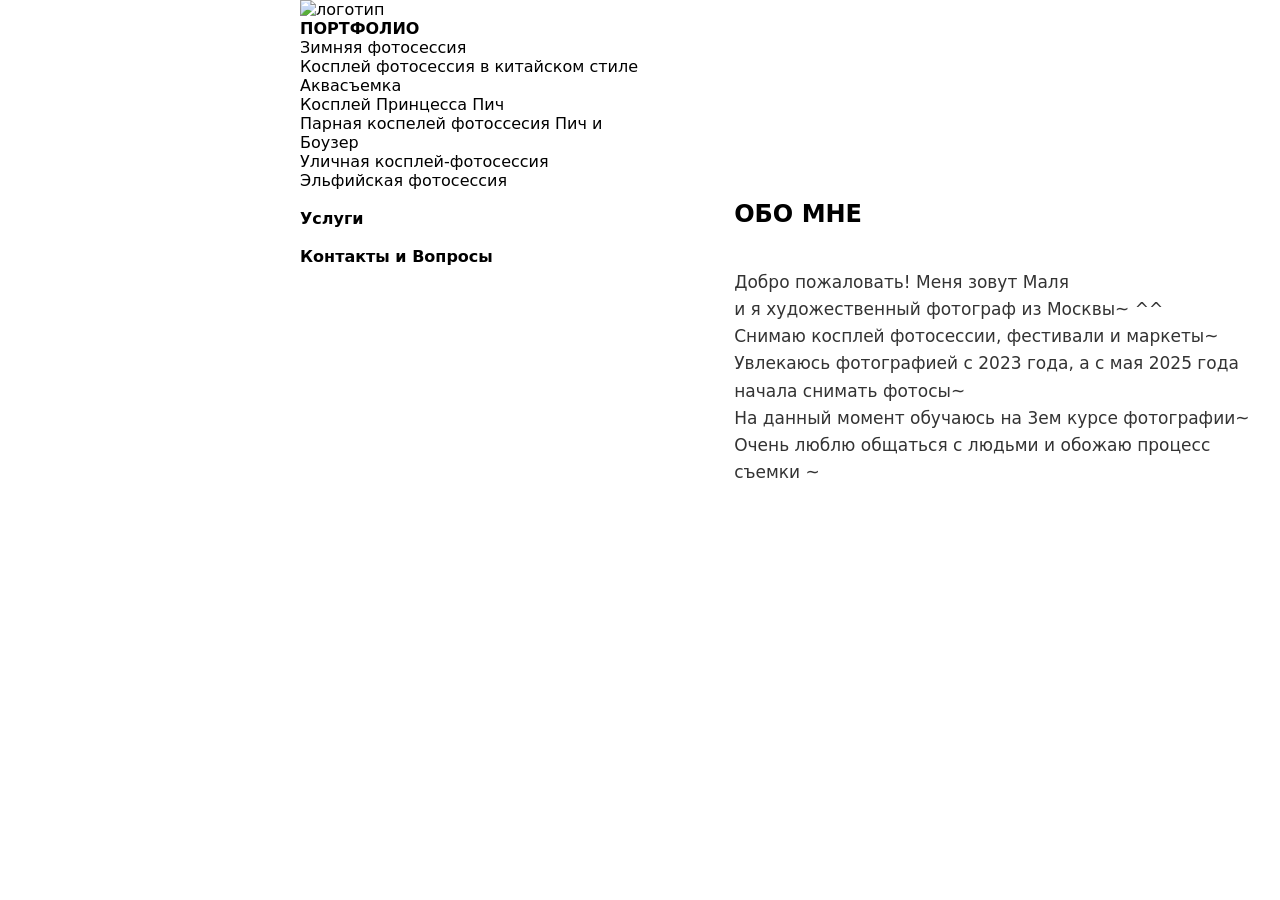
==== index.html @ 86c0ed7e "Add files via upload" ====
<!DOCTYPE html>
<html lang="en">
<head>
    <meta charset="UTF-8">
    <meta name="viewport" content="width=device-width, initial-scale=1.0">
    <title>Malya</title>
    <link rel="stylesheet" href="style.css">
    <link rel="shortcut icon" href="images/Malya photografer.ico" type="image/x-icon">
    <link rel="preconnect" href="https://fonts.googleapis.com">
<link rel="preconnect" href="https://fonts.gstatic.com" crossorigin>
<link href="https://fonts.googleapis.com/css2?family=Montserrat:ital,wght@0,100..900;1,100..900&display=swap" rel="stylesheet">   
</head>
<body>
    <header class="header1">
        <div class="div__header">
            <img src="images/malya-photoghapher.png" alt="логотип" width="250">
            <ul>              
                <li>
                    <a href="Second.html"><strong>ПОРТФОЛИО</strong></a>
                </li>

                <li>
                    <a href="Kosp2.html">Зимняя фотосессия</a>
                </li>

                <li>
                    <a href="Kosp1.html">Косплей фотосессия в китайском стиле</a>
                </li>

                <li>
                    <a href="kosp3.html">Аквасъемка</a>
                </li>
                
                <li>
                    <a href="kosp4.html">Косплей Принцесса Пич</a>
                </li>

                <li>
                    <a href="kosp5.html">Парная коспелей фотоссесия Пич и Боузер</a>
                </li>
            
                <li>
                    <a href="kosp6.html">Уличная косплей-фотосессия</a>
                </li>
                
                <li>
                    <a href="kosp8.html">Эльфийская фотосессия</a>
                </li>
                <br>
                <li>
                    <a href="services.html"><strong>Услуги</strong></a>
                </li>
                <br>
                <li>
                    <a href="contacs.html"><strong>Контакты и Вопросы</strong></a>
                </li>                    
            </ul>
        </div>

        <section class="container__1">

        <div class="div__img">
            <img src="images/mini/photo_2026-03-21_19-41-40.jpg" alt="" width="375px">
            </div>
            <div class="block__1">

                <h1 class="h1__1">ОБО МНЕ</h1>
    <div class="text__right">          
        <p>Добро пожаловать! Меня зовут Маля </p>
        <p>и я художественный фотограф из Москвы~ ^^</p>
        <p>Снимаю косплей фотосессии, фестивали и маркеты~</p>
        <p>Увлекаюсь фотографией с 2023 года, а с мая 2025 года 
        <p>начала снимать фотосы~</p>
        <p>На данный момент обучаюсь на 3ем курсе 
        фотографии~</p>
        <p>Очень люблю общаться с людьми и обожаю процесс 
        съемки ~ </p>
</div> 
</div>
</div>
            </section>
    </header>  
</body>
</html>
---- style.css ----
* {
    margin: 0;
    padding: 0;
}

body {
  font-family: system-ui, -apple-system, BlinkMacSystemFont, 'Segoe UI', Roboto, Oxygen, Ubuntu, Cantarell, 'Open Sans', 'Helvetica Neue', sans-serif;
}
ul {
  list-style: none; 
}
header {
  padding-left: 300px;
}

.header1 {
 display: flex;
}

.div__img {
    margin-left: 50px; 
    margin-top: 20px; 
    margin-top: 200px;
}

a {
  text-decoration: none; 
  color: black;
}

a:hover {
  color: gray;           
}

.text__right {
  font-size: 17px;
  line-height: 1.6; 
  text-align: left;
  color: #333;
}

.container__1 {
  display: flex;
  align-items: center;
  gap: 30px;
  margin-top: 50px;
}

.block__1 {
  margin-top: 150px;
}

 .h1__1 {
  line-height: 1.2;
  margin-bottom: 40px;
  
} 



pre {
  font-family: system-ui, -apple-system, BlinkMacSystemFont, 'Segoe UI', Roboto, Oxygen, Ubuntu, Cantarell, 'Open Sans', 'Helvetica Neue', sans-serif;
}
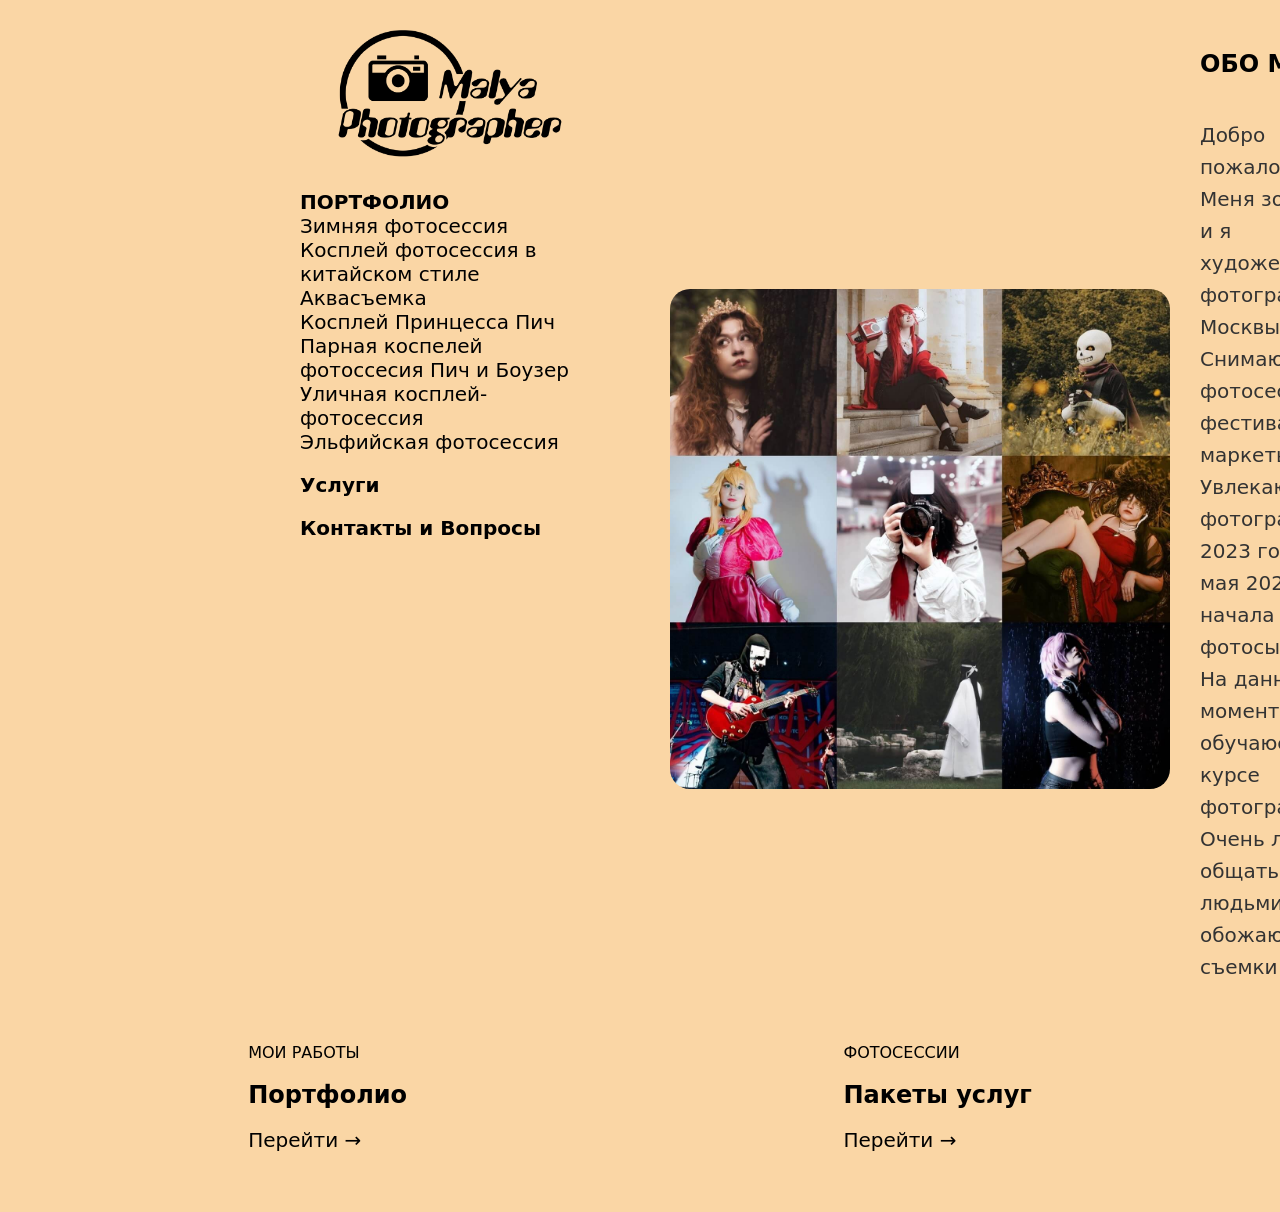
==== commit 276823ac: "Add files via upload" ====
--- a/index.html
+++ b/index.html
@@ -13,7 +13,7 @@
 <body>
     <header class="header1">
         <div class="div__header">
-            <img src="images/malya-photoghapher.png" alt="логотип" width="250">
+            <img src="images/malya-photoghapher.png" alt="логотип" width="300">
             <ul>              
                 <li>
                     <a href="Second.html"><strong>ПОРТФОЛИО</strong></a>
@@ -60,9 +60,9 @@
         <section class="container__1">
 
         <div class="div__img">
-            <img src="images/mini/photo_2026-03-21_19-41-40.jpg" alt="" width="375px">
+            <img src="images/mini/photo_2026-03-21_19-41-40.jpg" width="500px"; style="border-radius: 20px;">
             </div>
-            <div class="block__1">
+            <div>
 
                 <h1 class="h1__1">ОБО МНЕ</h1>
     <div class="text__right">          
@@ -80,5 +80,23 @@
 </div>
             </section>
     </header>  
+
+    <div class="block__1">
+        <div class="block__item">
+            <p>МОИ РАБОТЫ</p>
+            <br>
+            <h2>Портфолио</h2>
+            <br>
+            <a href="Second.html">Перейти &rarr;</a>
+        </div>
+
+        <div class="block__item">
+            <p>ФОТОСЕССИИ</p>
+            <br>
+            <h2>Пакеты услуг</h2>
+            <br>
+            <a href="services.html">Перейти &rarr;</a>
+        </div>
+     </div>  
 </body>
 </html>
--- a/style.css
+++ b/style.css
@@ -4,11 +4,15 @@
 }
 
 body {
+  background-color:     #FAD6A5;
   font-family: system-ui, -apple-system, BlinkMacSystemFont, 'Segoe UI', Roboto, Oxygen, Ubuntu, Cantarell, 'Open Sans', 'Helvetica Neue', sans-serif;
 }
+
 ul {
   list-style: none; 
+  size: 200px;
 }
+
 header {
   padding-left: 300px;
 }
@@ -18,14 +22,14 @@
 }
 
 .div__img {
-    margin-left: 50px; 
-    margin-top: 20px; 
-    margin-top: 200px;
+    margin-left: 70px; 
+    margin-top: 50px;
 }
 
 a {
   text-decoration: none; 
   color: black;
+  font-size: 20px;
 }
 
 a:hover {
@@ -33,7 +37,7 @@
 }
 
 .text__right {
-  font-size: 17px;
+  font-size: 20px;
   line-height: 1.6; 
   text-align: left;
   color: #333;
@@ -46,22 +50,20 @@
   margin-top: 50px;
 }
 
-.block__1 {
-  margin-top: 150px;
-}
-
- .h1__1 {
+.h1__1 {
   line-height: 1.2;
-  margin-bottom: 40px;
-  
+  margin-bottom: 40px; 
 } 
 
-
-
-pre {
-  font-family: system-ui, -apple-system, BlinkMacSystemFont, 'Segoe UI', Roboto, Oxygen, Ubuntu, Cantarell, 'Open Sans', 'Helvetica Neue', sans-serif;
+.block__1 {
+    display: flex;
+    justify-content: space-around;
+    align-items: center;
+    background-color:     #FAD6A5;
+    padding: 60px 30px;
 }
 
 
 
 
+
